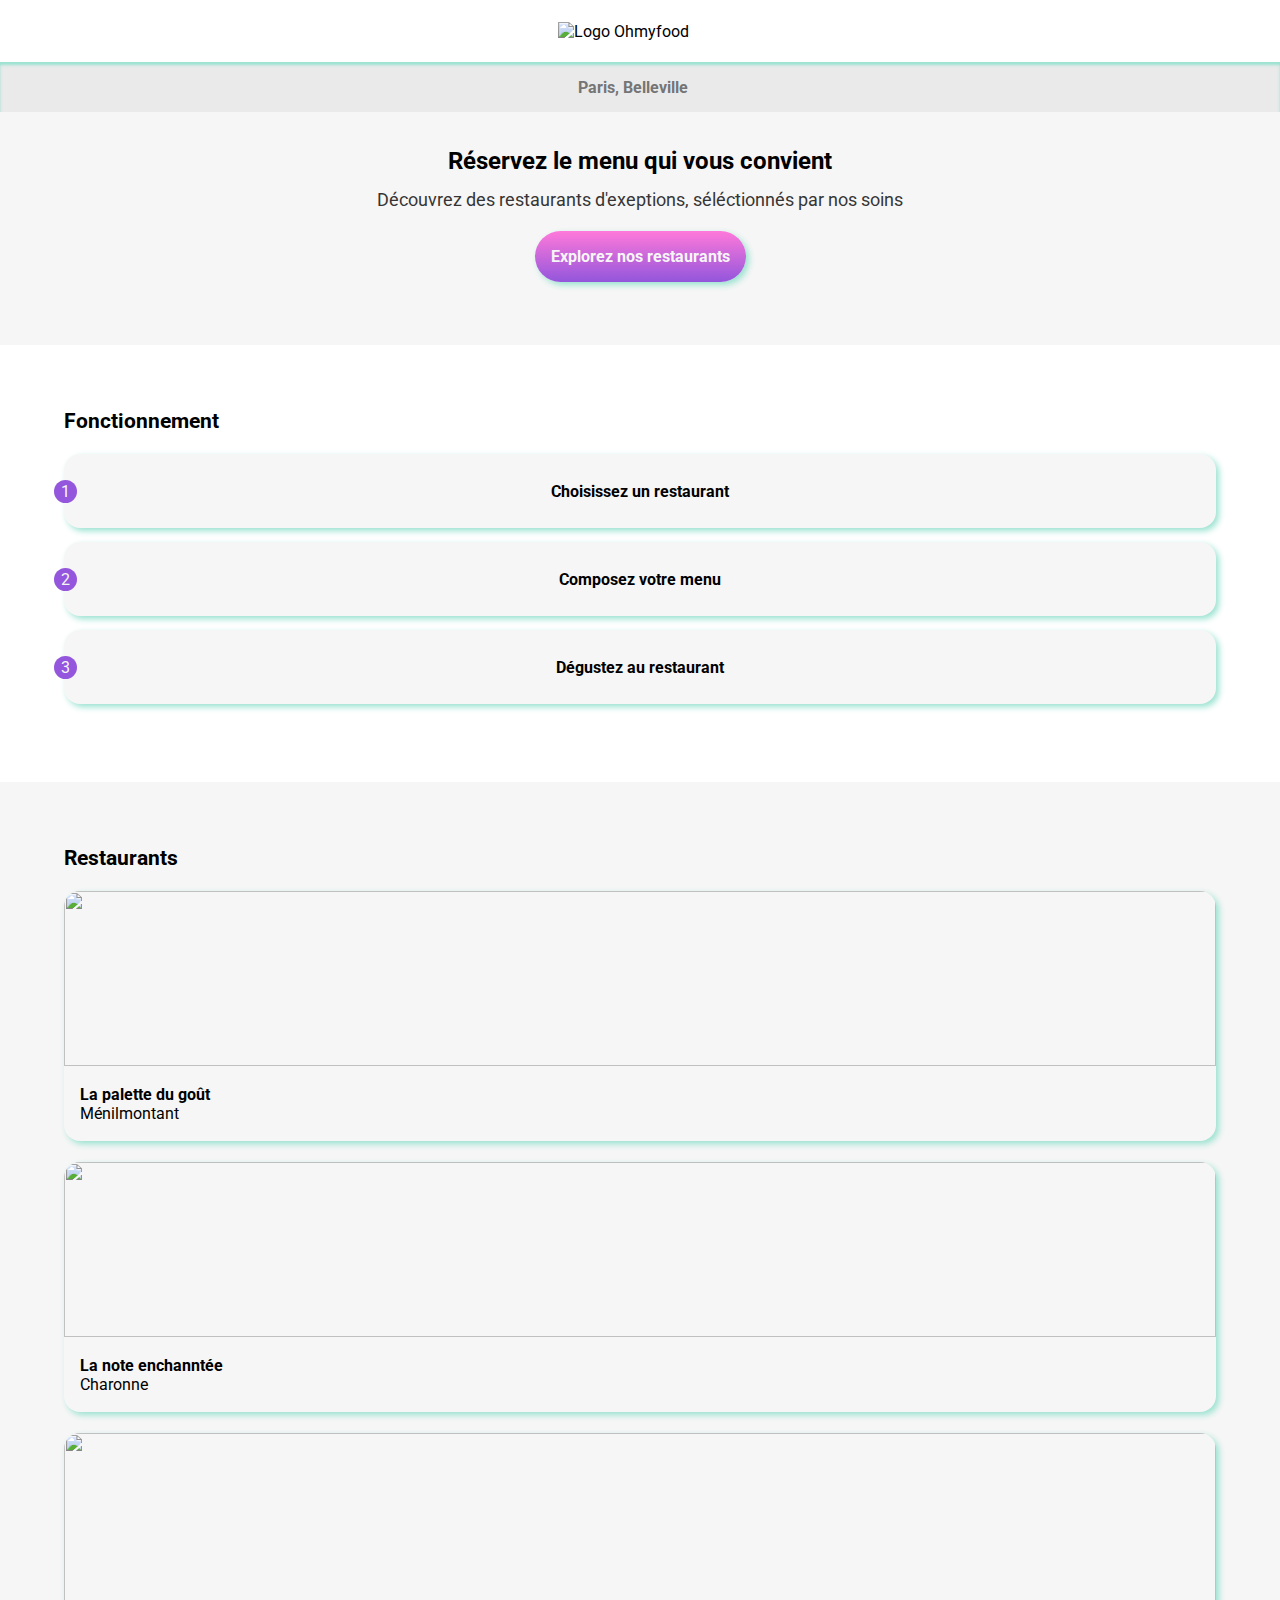
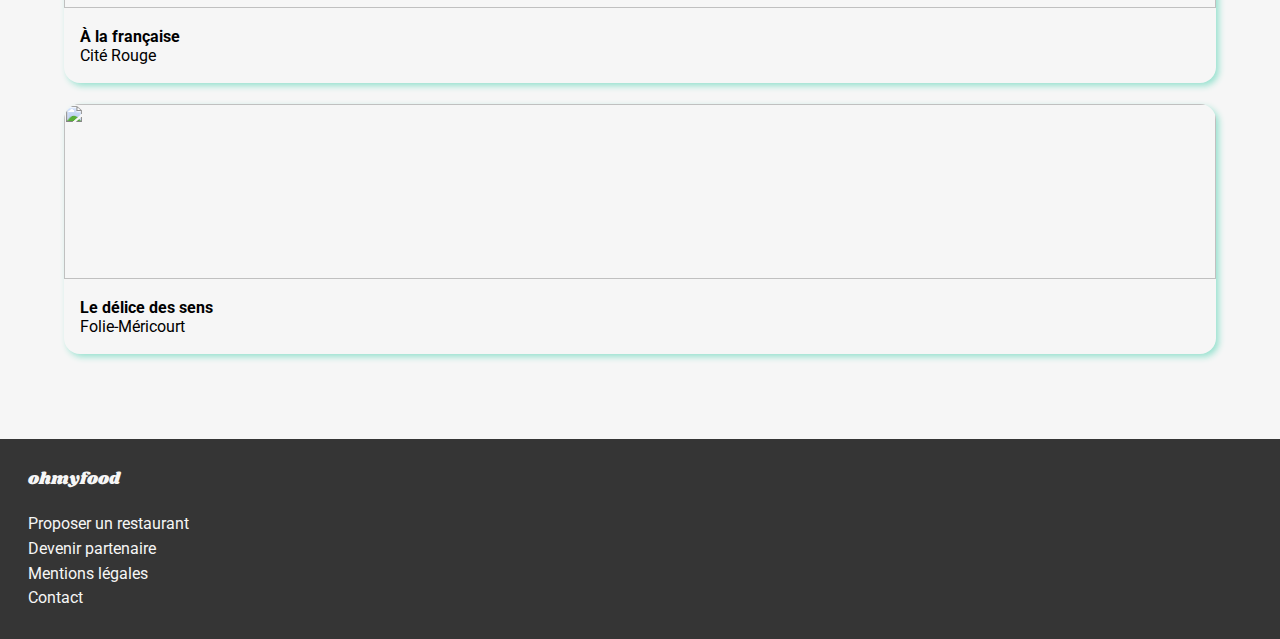
==== index.html @ 44aafd66 "Réalisation préliminaire de la partie restaurant de la page d'accueil" ====
<!DOCTYPE html>
<html lang="fr">
<head>
    <meta charset="UTF-8">
    <meta http-equiv="X-UA-Compatible" content="IE=edge">
    <meta name="viewport" content="width=device-width, initial-scale=1.0">
    <title>Ohmyfood</title>

    <link rel="stylesheet" href="./styles/style.css">

    <script src="https://kit.fontawesome.com/e47807dadb.js" crossorigin="anonymous"></script>

</head>
<body>

    <header>
        <img src="./images/logo/ohmyfood.png" alt="Logo Ohmyfood">
    </header>

    <main>
        <form action="#" method="post">
            <input type="search" name="recherche" id="recherche" placeholder="Paris, Belleville">  <!-- <i class="fas fa-map-marker-alt"></i> -->
            <h1>Réservez le menu qui vous convient</h1>
            <p>Découvrez des restaurants d'exeptions, séléctionnés par nos soins</p>
            <button type="submit" class="submit-button">Explorez nos restaurants</button>
        </form>
        <section id="fonctionnement">
            <h2>Fonctionnement</h2>
            <div>
                <a class="steps">
                    <p class="steps_number">1</p>
                    <i class="fas fa-mobile-alt"></i>
                    <p class="steps_definition">Choisissez un restaurant</p>
                </a>
                <a class="steps">
                    <p class="steps_number">2</p>
                    <i class="fas fa-list-ul"></i>
                    <p class="steps_definition">Composez votre menu</p>
                </a>
                <a class="steps">
                    <p class="steps_number">3</p>
                    <i class="fas fa-store"></i>
                    <p class="steps_definition">Dégustez au restaurant</p>
                </a>
            </div>
        </section>
        <section id="restaurants">
            <h2>Restaurants</h2>
            <div>
                <a class="restaurants_card">
                    <div class="restaurants_card_img">
                        <img src="./images/restaurants/jay-wennington-N_Y88TWmGwA-unsplash.jpg" alt="">
                    </div>
                    <div class="restaurants_card_description">
                        <div class="restaurants_card_description_name">
                            <h3>La palette du goût</h3>
                            <p>Ménilmontant</p>
                        </div>
                        <div class="restaurants_card_description_like">
                            <i class="far fa-heart"></i>
                            <i class="fas fa-heart hover-heart"></i>
                        </div>
                    </div>
                </a>
                <a class="restaurants_card">
                    <div class="restaurants_card_img">
                        <img src="./images/restaurants/stil-u2Lp8tXIcjw-unsplash.jpg" alt="">
                    </div>
                    <div class="restaurants_card_description">
                        <div class="restaurants_card_description_name">
                            <h3>La note enchanntée</h3>
                            <p>Charonne</p>
                        </div>
                        <div class="restaurants_card_description_like">
                            <i class="far fa-heart"></i>
                            <i class="fas fa-heart hover-heart"></i>
                        </div>
                    </div>
                </a>
                <a class="restaurants_card">
                    <div class="restaurants_card_img">
                        <img src="./images/restaurants/toa-heftiba-DQKerTsQwi0-unsplash.jpg" alt="">
                    </div>
                    <div class="restaurants_card_description">
                        <div class="restaurants_card_description_name">
                            <h3>À la française</h3>
                            <p>Cité Rouge</p>
                        </div>
                        <div class="restaurants_card_description_like">
                            <i class="far fa-heart"></i>
                            <i class="fas fa-heart hover-heart"></i>
                        </div>
                    </div>
                </a>
                <a class="restaurants_card">
                    <div class="restaurants_card_img">
                        <img src="./images/restaurants/louis-hansel-shotsoflouis-qNBGVyOCY8Q-unsplash.jpg" alt="">
                    </div>
                    <div class="restaurants_card_description">
                        <div class="restaurants_card_description_name">
                            <h3>Le délice des sens</h3>
                            <p>Folie-Méricourt</p>
                        </div>
                        <div class="restaurants_card_description_like">
                            <i class="far fa-heart"></i>
                            <i class="fas fa-heart hover-heart"></i>
                        </div>
                    </div>
                </a>
            </div>
        </section>
    </main>

    <footer>
        <h3>ohmyfood</h3>
        <ul>
            <li><a href="#" target="_blank"><i class="fas fa-utensils"></i>Proposer un restaurant</a></li>
            <li><a href="#" target="_blank"><i class="fas fa-hands-helping"></i>Devenir partenaire</a></li>
            <li><a href="#" target="_blank">Mentions légales</a></li>
            <li><a href="mailto:">Contact</a></li>
        </ul>
    </footer>
    
</body>
</html>
---- styles/style.css ----
@import url("https://fonts.googleapis.com/css2?family=Roboto:wght@300;400;700&display=swap");
@import url("https://fonts.googleapis.com/css2?family=Shrikhand&display=swap");
* {
  padding: 0;
  margin: 0;
  box-sizing: border-box;
  text-decoration: none;
  list-style-type: none;
  color: black;
  font-size: 16px;
  font-family: "roboto";
  font-weight: 400;
  background: none;
  border: none;
}

body {
  min-height: 100vh;
  width: 100%;
}

header {
  height: 62px;
  width: 100%;
  display: flex;
  justify-content: center;
  align-items: center;
}
header img {
  width: 164px;
}

footer {
  height: 200px;
  width: 100%;
  padding: 28px;
  background-color: #353535;
}
footer * {
  color: #F6F6F6;
}
footer h3 {
  font-family: "Shrikhand";
  font-size: 17px;
  margin-bottom: 21px;
}
footer li {
  line-height: 24px;
}
footer i {
  width: 20px;
  font-size: 12px;
}

form {
  background-color: #F6F6F6;
  text-align: center;
  padding-bottom: 35px;
  display: flex;
  flex-direction: column;
  align-items: center;
}
form input {
  height: 50px;
  width: 100%;
  margin-bottom: 35px;
  background-color: #EAEAEA;
  box-shadow: inset 0 3px 3px #99E2D0;
  text-align: center;
  font-weight: 700;
}
form h1 {
  width: 70%;
  font-size: 24px;
  font-weight: 700;
  margin-bottom: 14px;
}
form p {
  width: 90%;
  padding-bottom: 21px;
  font-weight: 400;
  font-size: 18px;
  color: #353535;
}

#fonctionnement {
  width: 100%;
  padding: 5%;
}
#fonctionnement h2 {
  margin-bottom: 21px;
  font-size: 21px;
  font-weight: 700;
}

.steps {
  position: relative;
  height: 74px;
  width: 100%;
  margin-bottom: 14px;
  border-radius: 16px;
  background-color: #F6F6F6;
  box-shadow: 3px 3px 6px #99E2D0;
  display: flex;
  align-items: center;
  justify-content: center;
}
.steps:hover {
  background-color: #F5EEFC;
}
.steps:hover i {
  color: #9356DC;
}
.steps .steps_number {
  position: absolute;
  left: -10px;
  padding: 2px 7px;
  border-radius: 21px;
  color: #F6F6F6;
  background-color: #9356DC;
}
.steps i {
  position: absolute;
  left: 28px;
  font-size: 16px;
  color: #777777;
}
.steps .steps_definition {
  font-weight: 700;
}

#restaurants {
  width: 100%;
  padding: 5%;
  background-color: #F6F6F6;
}
#restaurants h2 {
  margin-bottom: 21px;
  font-size: 21px;
  font-weight: 700;
}

.restaurants_card {
  height: 250px;
  width: 100%;
  display: block;
  margin-bottom: 21px;
  border-radius: 16px;
  box-shadow: 3px 3px 6px #99E2D0;
  overflow: hidden;
}
.restaurants_card_img {
  position: relative;
  height: 175px;
  width: 100%;
  overflow: hidden;
}
.restaurants_card_img img {
  height: 175px;
  width: 100%;
  object-fit: cover;
}
.restaurants_card_description {
  height: 75px;
  width: 100%;
  padding: 16px;
  display: flex;
  justify-content: space-between;
}
.restaurants_card_description_name {
  height: 100%;
  display: flex;
  flex-direction: column;
  justify-content: center;
}
.restaurants_card_description_name h3 {
  font-weight: 700;
}
.restaurants_card_description_like {
  position: relative;
  height: 100%;
  width: 48px;
  display: flex;
  justify-content: center;
  align-items: center;
}
.restaurants_card_description_like i {
  font-size: 20px;
}

.hover-heart {
  position: absolute;
  color: #9356DC;
  opacity: 0;
}
.hover-heart:hover {
  animation: hover-like 0.5s ease-in-out forwards;
}

@keyframes hover-like {
  from {
    opacity: 0;
  }
  to {
    opacity: 100%;
  }
}
.submit-button {
  padding: 16px;
  margin-bottom: 28px;
  background: linear-gradient(#FF79DA, #9356DC);
  border-radius: 50px;
  box-shadow: 3px 3px 6px #99E2D0;
  font-size: 16px;
  font-weight: 700;
  color: #F6F6F6;
}

/*# sourceMappingURL=style.css.map */
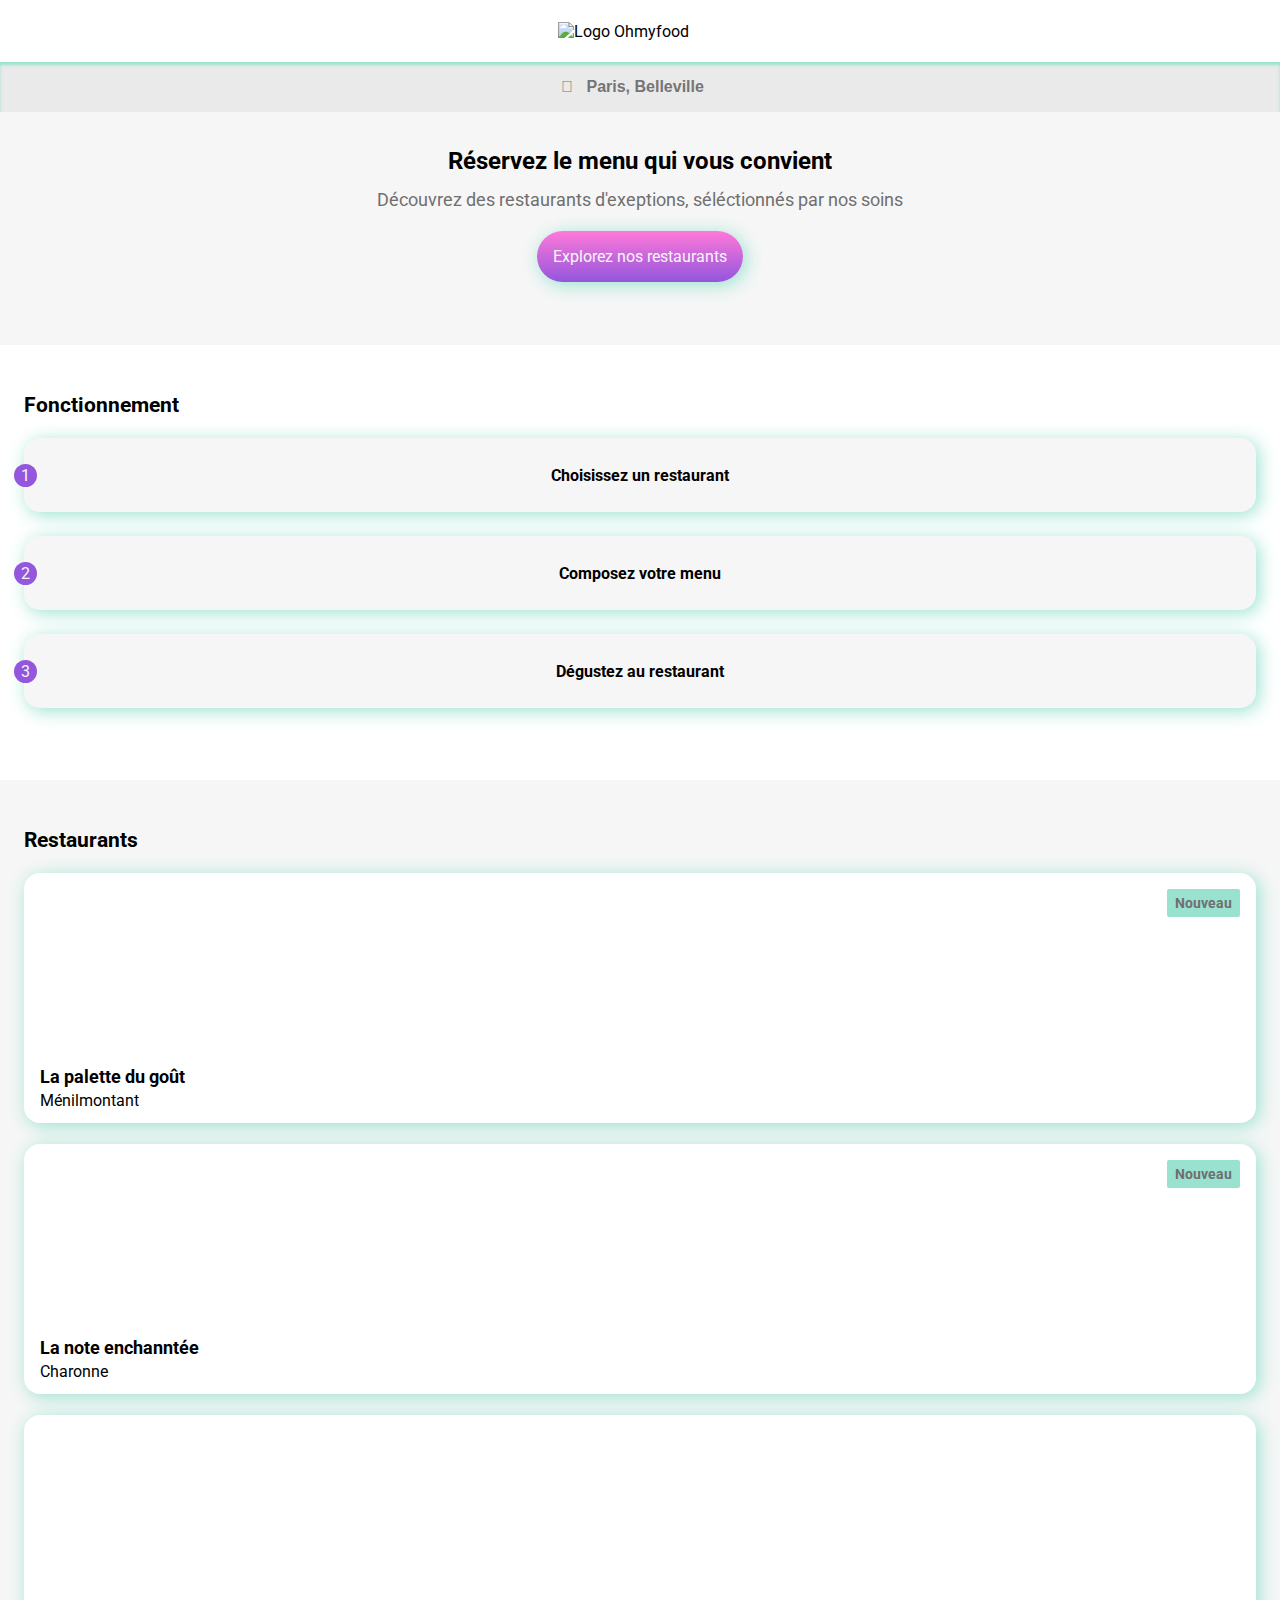
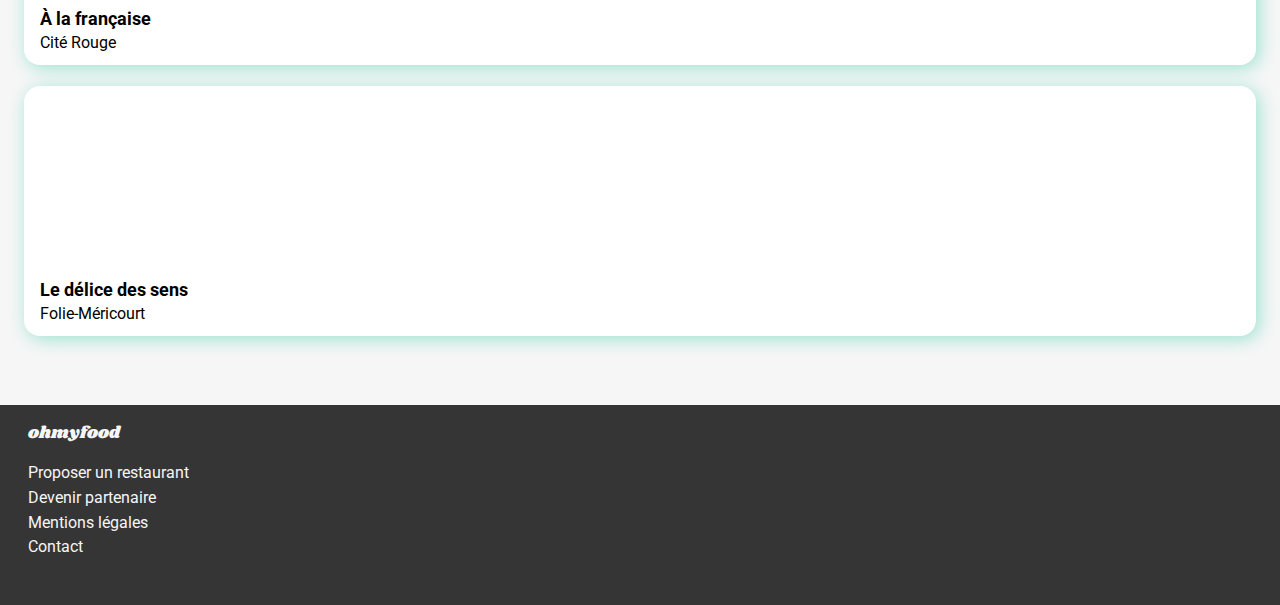
==== commit c144e101: "Correctif de la page d'accueil. Ajustement des dimensions, et amélioration du code" ====
--- a/index.html
+++ b/index.html
@@ -19,7 +19,7 @@
 
     <main>
         <form action="#" method="post">
-            <input type="search" name="recherche" id="recherche" placeholder="Paris, Belleville">  <!-- <i class="fas fa-map-marker-alt"></i> -->
+            <input type="search" name="recherche" id="recherche" placeholder="&#xf3c5;   Paris, Belleville">  <!-- <i class="fas fa-map-marker-alt"></i> -->
             <h1>Réservez le menu qui vous convient</h1>
             <p>Découvrez des restaurants d'exeptions, séléctionnés par nos soins</p>
             <button type="submit" class="submit-button">Explorez nos restaurants</button>
@@ -27,17 +27,17 @@
         <section id="fonctionnement">
             <h2>Fonctionnement</h2>
             <div>
-                <a class="steps">
+                <a href="#" class="steps">
                     <p class="steps_number">1</p>
                     <i class="fas fa-mobile-alt"></i>
                     <p class="steps_definition">Choisissez un restaurant</p>
                 </a>
-                <a class="steps">
+                <a href="#" class="steps">
                     <p class="steps_number">2</p>
                     <i class="fas fa-list-ul"></i>
                     <p class="steps_definition">Composez votre menu</p>
                 </a>
-                <a class="steps">
+                <a href="#" class="steps">
                     <p class="steps_number">3</p>
                     <i class="fas fa-store"></i>
                     <p class="steps_definition">Dégustez au restaurant</p>
@@ -47,8 +47,11 @@
         <section id="restaurants">
             <h2>Restaurants</h2>
             <div>
-                <a class="restaurants_card">
+                <a href="#" class="restaurants_card">
                     <div class="restaurants_card_img">
+                        <div class="nouveau">
+                            <p>Nouveau</p>
+                        </div>
                         <img src="./images/restaurants/jay-wennington-N_Y88TWmGwA-unsplash.jpg" alt="">
                     </div>
                     <div class="restaurants_card_description">
@@ -62,8 +65,11 @@
                         </div>
                     </div>
                 </a>
-                <a class="restaurants_card">
+                <a href="#" class="restaurants_card">
                     <div class="restaurants_card_img">
+                        <div class="nouveau">
+                            <p>Nouveau</p>
+                        </div>
                         <img src="./images/restaurants/stil-u2Lp8tXIcjw-unsplash.jpg" alt="">
                     </div>
                     <div class="restaurants_card_description">
@@ -77,7 +83,7 @@
                         </div>
                     </div>
                 </a>
-                <a class="restaurants_card">
+                <a href="#" class="restaurants_card">
                     <div class="restaurants_card_img">
                         <img src="./images/restaurants/toa-heftiba-DQKerTsQwi0-unsplash.jpg" alt="">
                     </div>
@@ -92,7 +98,7 @@
                         </div>
                     </div>
                 </a>
-                <a class="restaurants_card">
+                <a href="#" class="restaurants_card">
                     <div class="restaurants_card_img">
                         <img src="./images/restaurants/louis-hansel-shotsoflouis-qNBGVyOCY8Q-unsplash.jpg" alt="">
                     </div>
--- a/styles/style.css
+++ b/styles/style.css
@@ -1,5 +1,16 @@
 @import url("https://fonts.googleapis.com/css2?family=Roboto:wght@300;400;700&display=swap");
 @import url("https://fonts.googleapis.com/css2?family=Shrikhand&display=swap");
+@keyframes hover-like {
+  from {
+    opacity: 0;
+    transform: scale(0);
+  }
+  to {
+    opacity: 100%;
+    transform: scale(1.11);
+    left: 25%;
+  }
+}
 * {
   padding: 0;
   margin: 0;
@@ -33,7 +44,7 @@
 footer {
   height: 200px;
   width: 100%;
-  padding: 28px;
+  padding: 16px 28px;
   background-color: #353535;
 }
 footer * {
@@ -42,7 +53,7 @@
 footer h3 {
   font-family: "Shrikhand";
   font-size: 17px;
-  margin-bottom: 21px;
+  margin-bottom: 16px;
 }
 footer li {
   line-height: 24px;
@@ -68,6 +79,7 @@
   box-shadow: inset 0 3px 3px #99E2D0;
   text-align: center;
   font-weight: 700;
+  font-family: Arial, "Font Awesome 5 Free";
 }
 form h1 {
   width: 70%;
@@ -80,12 +92,12 @@
   padding-bottom: 21px;
   font-weight: 400;
   font-size: 18px;
-  color: #353535;
+  color: #6F6F6F;
 }
 
 #fonctionnement {
   width: 100%;
-  padding: 5%;
+  padding: 48px 24px;
 }
 #fonctionnement h2 {
   margin-bottom: 21px;
@@ -97,13 +109,13 @@
   position: relative;
   height: 74px;
   width: 100%;
-  margin-bottom: 14px;
+  display: flex;
+  justify-content: center;
+  align-items: center;
   border-radius: 16px;
+  box-shadow: 3px 3px 18px #99E2D0;
   background-color: #F6F6F6;
-  box-shadow: 3px 3px 6px #99E2D0;
-  display: flex;
-  align-items: center;
-  justify-content: center;
+  margin-bottom: 24px;
 }
 .steps:hover {
   background-color: #F5EEFC;
@@ -116,14 +128,14 @@
   left: -10px;
   padding: 2px 7px;
   border-radius: 21px;
+  background-color: #9356DC;
   color: #F6F6F6;
-  background-color: #9356DC;
 }
 .steps i {
   position: absolute;
   left: 28px;
   font-size: 16px;
-  color: #777777;
+  color: #6F6F6F;
 }
 .steps .steps_definition {
   font-weight: 700;
@@ -131,7 +143,7 @@
 
 #restaurants {
   width: 100%;
-  padding: 5%;
+  padding: 48px 24px;
   background-color: #F6F6F6;
 }
 #restaurants h2 {
@@ -144,21 +156,23 @@
   height: 250px;
   width: 100%;
   display: block;
+  border-radius: 16px;
+  background-color: white;
+  box-shadow: 3px 3px 18px #99E2D0;
   margin-bottom: 21px;
-  border-radius: 16px;
-  box-shadow: 3px 3px 6px #99E2D0;
   overflow: hidden;
 }
 .restaurants_card_img {
   position: relative;
   height: 175px;
   width: 100%;
+  display: flex;
+  align-items: flex-end;
+  justify-content: center;
   overflow: hidden;
 }
 .restaurants_card_img img {
-  height: 175px;
-  width: 100%;
-  object-fit: cover;
+  width: 105%;
 }
 .restaurants_card_description {
   height: 75px;
@@ -174,6 +188,8 @@
   justify-content: center;
 }
 .restaurants_card_description_name h3 {
+  font-size: 18px;
+  line-height: 29px;
   font-weight: 700;
 }
 .restaurants_card_description_like {
@@ -185,35 +201,53 @@
   align-items: center;
 }
 .restaurants_card_description_like i {
-  font-size: 20px;
+  font-size: 24px;
+}
+
+.restaurants_card:nth-of-type(2) .restaurants_card_img {
+  align-items: center;
 }
 
 .hover-heart {
   position: absolute;
   color: #9356DC;
   opacity: 0;
+  display: block;
+  background: -webkit-linear-gradient(#9356DC, #FF79DA);
+  -webkit-background-clip: text;
+  -webkit-text-fill-color: transparent;
 }
 .hover-heart:hover {
   animation: hover-like 0.5s ease-in-out forwards;
 }
 
-@keyframes hover-like {
-  from {
-    opacity: 0;
-  }
-  to {
-    opacity: 100%;
-  }
-}
 .submit-button {
   padding: 16px;
   margin-bottom: 28px;
   background: linear-gradient(#FF79DA, #9356DC);
   border-radius: 50px;
-  box-shadow: 3px 3px 6px #99E2D0;
+  box-shadow: 3px 3px 18px #99E2D0;
   font-size: 16px;
-  font-weight: 700;
+  font-weight: 400;
   color: #F6F6F6;
 }
+.submit-button:hover {
+  background: linear-gradient(#ff88de, #9b63df);
+  box-shadow: 3px 3px 18px #4acbab;
+}
+
+.nouveau {
+  position: absolute;
+  top: 16px;
+  right: 16px;
+  padding: 6px 8px;
+  border-radius: 2px;
+  background-color: #99E2D0;
+}
+.nouveau p {
+  font-size: 14px;
+  font-weight: 700;
+  color: #6F6F6F;
+}
 
 /*# sourceMappingURL=style.css.map */
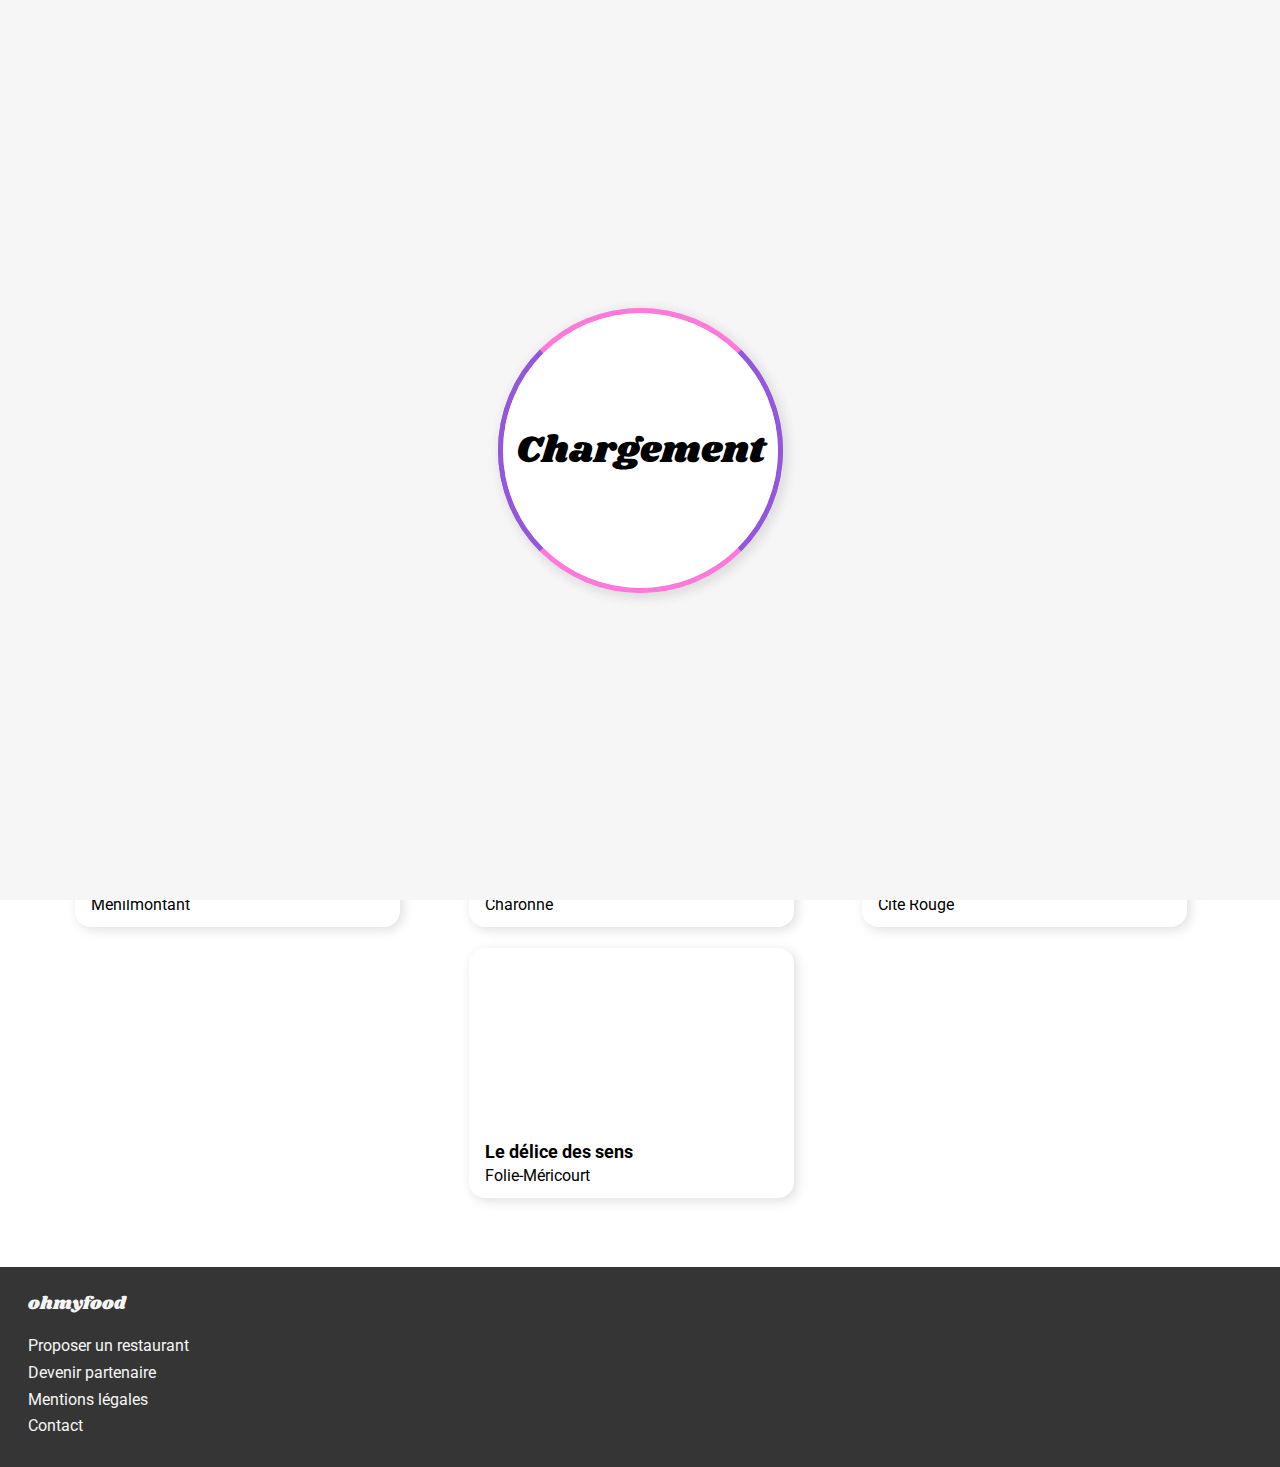
==== commit 8a78d991: "Ajustement des media querie de la page d'accueil, pour la version desktop. Ajout de l'animation de c" ====
--- a/index.html
+++ b/index.html
@@ -12,6 +12,11 @@
 
 </head>
 <body>
+    <div class="chargement">
+        <div class="chargement_animation">
+            <p>Chargement</p>
+        </div>
+    </div>
 
     <header>
         <img src="./images/logo/ohmyfood.png" alt="Logo Ohmyfood">
@@ -19,7 +24,7 @@
 
     <main>
         <form action="#" method="post">
-            <input type="search" name="recherche" id="recherche" placeholder="&#xf3c5;   Paris, Belleville">  <!-- <i class="fas fa-map-marker-alt"></i> -->
+            <input type="search" name="recherche" id="recherche" placeholder="&#xf3c5;   Paris, Belleville">
             <h1>Réservez le menu qui vous convient</h1>
             <p>Découvrez des restaurants d'exeptions, séléctionnés par nos soins</p>
             <button type="submit" class="submit-button">Explorez nos restaurants</button>
@@ -46,8 +51,8 @@
         </section>
         <section id="restaurants">
             <h2>Restaurants</h2>
-            <div>
-                <a href="#" class="restaurants_card">
+            <div class="restaurant">
+                <a href="./pages/la_palette_du_gout.html" class="restaurants_card">
                     <div class="restaurants_card_img">
                         <div class="nouveau">
                             <p>Nouveau</p>
@@ -59,13 +64,13 @@
                             <h3>La palette du goût</h3>
                             <p>Ménilmontant</p>
                         </div>
-                        <div class="restaurants_card_description_like">
+                        <div class="like">
                             <i class="far fa-heart"></i>
                             <i class="fas fa-heart hover-heart"></i>
                         </div>
                     </div>
                 </a>
-                <a href="#" class="restaurants_card">
+                <a href="./pages/la_note_enchantee.html" class="restaurants_card">
                     <div class="restaurants_card_img">
                         <div class="nouveau">
                             <p>Nouveau</p>
@@ -77,13 +82,13 @@
                             <h3>La note enchanntée</h3>
                             <p>Charonne</p>
                         </div>
-                        <div class="restaurants_card_description_like">
+                        <div class="like">
                             <i class="far fa-heart"></i>
                             <i class="fas fa-heart hover-heart"></i>
                         </div>
                     </div>
                 </a>
-                <a href="#" class="restaurants_card">
+                <a href="./pages/a_la_francaise.html" class="restaurants_card">
                     <div class="restaurants_card_img">
                         <img src="./images/restaurants/toa-heftiba-DQKerTsQwi0-unsplash.jpg" alt="">
                     </div>
@@ -92,13 +97,13 @@
                             <h3>À la française</h3>
                             <p>Cité Rouge</p>
                         </div>
-                        <div class="restaurants_card_description_like">
+                        <div class="like">
                             <i class="far fa-heart"></i>
                             <i class="fas fa-heart hover-heart"></i>
                         </div>
                     </div>
                 </a>
-                <a href="#" class="restaurants_card">
+                <a href="./pages/le_delice_des_sens.html" class="restaurants_card">
                     <div class="restaurants_card_img">
                         <img src="./images/restaurants/louis-hansel-shotsoflouis-qNBGVyOCY8Q-unsplash.jpg" alt="">
                     </div>
@@ -107,7 +112,7 @@
                             <h3>Le délice des sens</h3>
                             <p>Folie-Méricourt</p>
                         </div>
-                        <div class="restaurants_card_description_like">
+                        <div class="like">
                             <i class="far fa-heart"></i>
                             <i class="fas fa-heart hover-heart"></i>
                         </div>
--- a/styles/style.css
+++ b/styles/style.css
@@ -9,6 +9,38 @@
     opacity: 100%;
     transform: scale(1.11);
     left: 25%;
+  }
+}
+@keyframes rotation {
+  from {
+    transform: rotate(0deg);
+  }
+  to {
+    transform: rotate(360deg);
+  }
+}
+@keyframes apparition {
+  from {
+    opacity: 0;
+    transform: translateY(14px);
+  }
+  to {
+    opacity: 100%;
+    transform: translateY(0);
+  }
+}
+@keyframes dispariton {
+  0% {
+    opacity: 100%;
+    z-index: 1000;
+  }
+  99% {
+    opacity: 100%;
+    z-index: 1000;
+  }
+  100% {
+    opacity: 0%;
+    z-index: -1000;
   }
 }
 * {
@@ -19,7 +51,7 @@
   list-style-type: none;
   color: black;
   font-size: 16px;
-  font-family: "roboto";
+  font-family: "roboto", Arial, sans-serif;
   font-weight: 400;
   background: none;
   border: none;
@@ -30,12 +62,38 @@
   width: 100%;
 }
 
+main {
+  width: 100%;
+}
+
+@media all and (min-width: 720px) {
+  body {
+    display: flex;
+    flex-direction: column;
+    align-items: center;
+  }
+
+  main {
+    display: flex;
+    flex-direction: column;
+    align-items: center;
+  }
+}
 header {
+  position: relative;
   height: 62px;
   width: 100%;
   display: flex;
   justify-content: center;
   align-items: center;
+}
+header a {
+  position: absolute;
+  left: 24px;
+  font-size: 21px;
+}
+header a i {
+  font-size: 22px;
 }
 header img {
   width: 164px;
@@ -44,7 +102,7 @@
 footer {
   height: 200px;
   width: 100%;
-  padding: 16px 28px;
+  padding: 24px 28px;
   background-color: #353535;
 }
 footer * {
@@ -52,18 +110,19 @@
 }
 footer h3 {
   font-family: "Shrikhand";
-  font-size: 17px;
+  font-size: 18px;
   margin-bottom: 16px;
 }
 footer li {
-  line-height: 24px;
+  line-height: 26px;
 }
 footer i {
-  width: 20px;
+  width: 22px;
   font-size: 12px;
 }
 
 form {
+  width: 100%;
   background-color: #F6F6F6;
   text-align: center;
   padding-bottom: 35px;
@@ -113,7 +172,7 @@
   justify-content: center;
   align-items: center;
   border-radius: 16px;
-  box-shadow: 3px 3px 18px #99E2D0;
+  box-shadow: 3px 3px 12px #DFDFDF;
   background-color: #F6F6F6;
   margin-bottom: 24px;
 }
@@ -157,23 +216,29 @@
   width: 100%;
   display: block;
   border-radius: 16px;
+  box-shadow: 3px 3px 12px #DFDFDF;
   background-color: white;
-  box-shadow: 3px 3px 18px #99E2D0;
   margin-bottom: 21px;
   overflow: hidden;
 }
+
 .restaurants_card_img {
   position: relative;
   height: 175px;
   width: 100%;
   display: flex;
+  justify-content: center;
   align-items: flex-end;
-  justify-content: center;
   overflow: hidden;
 }
 .restaurants_card_img img {
   width: 105%;
 }
+
+.restaurants_card:nth-of-type(2) .restaurants_card_img {
+  align-items: center;
+}
+
 .restaurants_card_description {
   height: 75px;
   width: 100%;
@@ -181,6 +246,7 @@
   display: flex;
   justify-content: space-between;
 }
+
 .restaurants_card_description_name {
   height: 100%;
   display: flex;
@@ -192,35 +258,240 @@
   line-height: 29px;
   font-weight: 700;
 }
-.restaurants_card_description_like {
+
+@media all and (min-width: 720px) {
+  form input {
+    width: 720px;
+    border-radius: 4px;
+  }
+
+  #fonctionnement {
+    width: 720px;
+  }
+
+  #restaurants {
+    width: 720px;
+    background-color: transparent;
+  }
+
+  .restaurant {
+    display: flex;
+    flex-wrap: wrap;
+    justify-content: space-between;
+  }
+
+  .restaurants_card {
+    width: 325px;
+  }
+}
+@media all and (min-width: 1200px) {
+  #fonctionnement {
+    width: 100%;
+  }
+
+  #fonctionnement > div {
+    display: flex;
+    justify-content: space-evenly;
+  }
+
+  .steps {
+    width: 325px;
+  }
+
+  #restaurants {
+    width: 100%;
+  }
+
+  .restaurant {
+    justify-content: space-evenly;
+  }
+
+  .restaurants_card {
+    margin-right: 18px;
+  }
+}
+#menu {
+  background-color: #F6F6F6;
+}
+
+#restaurant-header {
   position: relative;
+  height: 300px;
+  width: 100%;
+  display: flex;
+  flex-direction: column;
+  align-items: center;
+  overflow: hidden;
+}
+#restaurant-header img {
+  width: 110%;
+  align-self: center;
+}
+
+.la-note-enchantee {
+  justify-content: center;
+}
+.la-note-enchantee_image {
+  width: 100% !important;
+}
+
+#nom-du-restaurant {
+  position: absolute;
+  bottom: 0px;
+  min-height: 72px;
+  width: 100%;
+  display: flex;
+  justify-content: space-between;
+  align-items: flex-end;
+  padding-left: 18px;
+  border-top-left-radius: 32px;
+  border-top-right-radius: 32px;
+  background-color: #F6F6F6;
+}
+#nom-du-restaurant h1 {
+  font-size: 26px;
+  font-family: "Shrikhand", Georgia, serif;
+}
+#nom-du-restaurant .like {
+  bottom: 10px;
+  margin-right: 28px;
+}
+
+#services {
+  width: 100%;
+  padding: 0 18px;
+  padding-top: 32px;
+}
+
+.service {
+  width: 100%;
+  margin-bottom: 32px;
+}
+.service_plats {
+  width: 100%;
+}
+
+.carte-de-plat {
+  width: 100%;
+  height: 70px;
+  display: flex;
+  padding: 7px 0 7px 7px;
+  margin: 12px 0;
+  border-radius: 16px;
+  box-shadow: 3px 3px 12px #DFDFDF;
+  background-color: white;
+  cursor: pointer;
+  overflow: hidden;
+  opacity: 0;
+  animation: 1s 3s apparition forwards;
+}
+.carte-de-plat:hover .content {
+  min-width: calc(100% - 60px - 60px);
+}
+.carte-de-plat:hover i {
+  animation: rotation 0.3s linear;
+  animation-iteration-count: 1;
+}
+.carte-de-plat:nth-of-type(1n) {
+  animation-delay: 0.3s;
+}
+.carte-de-plat:nth-of-type(2n) {
+  animation-delay: 0.6s;
+}
+.carte-de-plat:nth-of-type(3n) {
+  animation-delay: 0.9s;
+}
+.carte-de-plat:nth-of-type(4n) {
+  animation-delay: 1.2s;
+}
+.carte-de-plat:nth-of-type(5n) {
+  animation-delay: 1.5s;
+}
+
+.content {
+  min-width: calc(100% - 60px);
+  transition: 0.3s linear;
+  display: flex;
+  flex-direction: column;
+  justify-content: space-evenly;
+}
+.content p, .content h2 {
+  width: 100%;
+  overflow: hidden;
+  white-space: nowrap;
+  text-overflow: ellipsis;
+}
+.content h2 {
+  font-weight: 700;
+}
+
+.right {
   height: 100%;
-  width: 48px;
-  display: flex;
-  justify-content: center;
-  align-items: center;
-}
-.restaurants_card_description_like i {
+  width: 120px;
+  display: flex;
+  align-items: center;
+  justify-content: flex-start;
+}
+
+.prix {
+  height: 100%;
+  width: 60px;
+  display: flex;
+  justify-content: center;
+  align-items: flex-end;
+}
+.prix p {
+  text-align: right;
+  padding-right: 14px;
+  font-weight: 700;
+}
+
+.check {
+  height: 70px;
+  width: 60px;
+  display: flex;
+  justify-content: center;
+  align-items: center;
+  background-color: #99E2D0;
+}
+.check i {
   font-size: 24px;
-}
-
-.restaurants_card:nth-of-type(2) .restaurants_card_img {
-  align-items: center;
-}
-
-.hover-heart {
-  position: absolute;
-  color: #9356DC;
-  opacity: 0;
-  display: block;
-  background: -webkit-linear-gradient(#9356DC, #FF79DA);
-  -webkit-background-clip: text;
-  -webkit-text-fill-color: transparent;
-}
-.hover-heart:hover {
-  animation: hover-like 0.5s ease-in-out forwards;
-}
-
+  color: #F6F6F6;
+}
+
+#commander {
+  height: 120px;
+  width: 100%;
+  display: flex;
+  justify-content: center;
+  align-items: center;
+}
+#commander .submit-button {
+  padding: 16px 48px;
+}
+
+@media all and (min-width: 720px) {
+  #restaurant-header img {
+    width: 110%;
+    height: 100%;
+    object-fit: cover;
+  }
+
+  #nom-du-restaurant {
+    width: 720px;
+  }
+
+  #services {
+    display: flex;
+    justify-content: center;
+    flex-wrap: wrap;
+  }
+
+  .service {
+    width: 375px;
+    margin-right: 18px;
+  }
+}
 .submit-button {
   padding: 16px;
   margin-bottom: 28px;
@@ -232,6 +503,7 @@
   color: #F6F6F6;
 }
 .submit-button:hover {
+  cursor: pointer;
   background: linear-gradient(#ff88de, #9b63df);
   box-shadow: 3px 3px 18px #4acbab;
 }
@@ -250,4 +522,81 @@
   color: #6F6F6F;
 }
 
+.like {
+  position: relative;
+  width: 48px;
+  display: flex;
+  justify-content: center;
+  align-items: center;
+}
+.like:hover {
+  cursor: pointer;
+}
+.like i {
+  font-size: 24px;
+}
+.like .hover-heart {
+  position: absolute;
+  color: #9356DC;
+  opacity: 0;
+  display: block;
+  background: -webkit-linear-gradient(#9356DC, #FF79DA);
+  -webkit-background-clip: text;
+  -webkit-text-fill-color: transparent;
+}
+.like .hover-heart:hover {
+  animation: hover-like 0.5s ease-in-out forwards;
+}
+
+.soulignement {
+  height: 3px;
+  width: 40px;
+  margin-top: 5px;
+  background-color: #99E2D0;
+}
+
+.chargement {
+  position: fixed;
+  z-index: 1000;
+  min-height: 100vh;
+  width: 100%;
+  display: flex;
+  justify-content: center;
+  align-items: center;
+  background-color: #F6F6F6;
+  animation: dispariton 2s forwards;
+}
+
+.chargement_animation {
+  position: relative;
+  height: 275px;
+  width: 275px;
+  display: flex;
+  justify-content: center;
+  align-items: center;
+  border-radius: 275px;
+  background-color: white;
+}
+.chargement_animation p {
+  font-size: 38px;
+  font-family: "Shrikhand", serif;
+}
+
+.chargement_animation::after, .chargement_animation::before {
+  content: "";
+  position: absolute;
+  z-index: -1;
+  top: -5px;
+  left: -5px;
+  height: 275px;
+  width: 275px;
+  box-shadow: 3px 3px 12px #DFDFDF;
+  border-top: solid 5px #FF79DA;
+  border-bottom: solid 5px #FF79DA;
+  border-left: solid 5px #9356DC;
+  border-right: solid 5px #9356DC;
+  border-radius: 275px;
+  animation: rotation 2s linear;
+}
+
 /*# sourceMappingURL=style.css.map */
